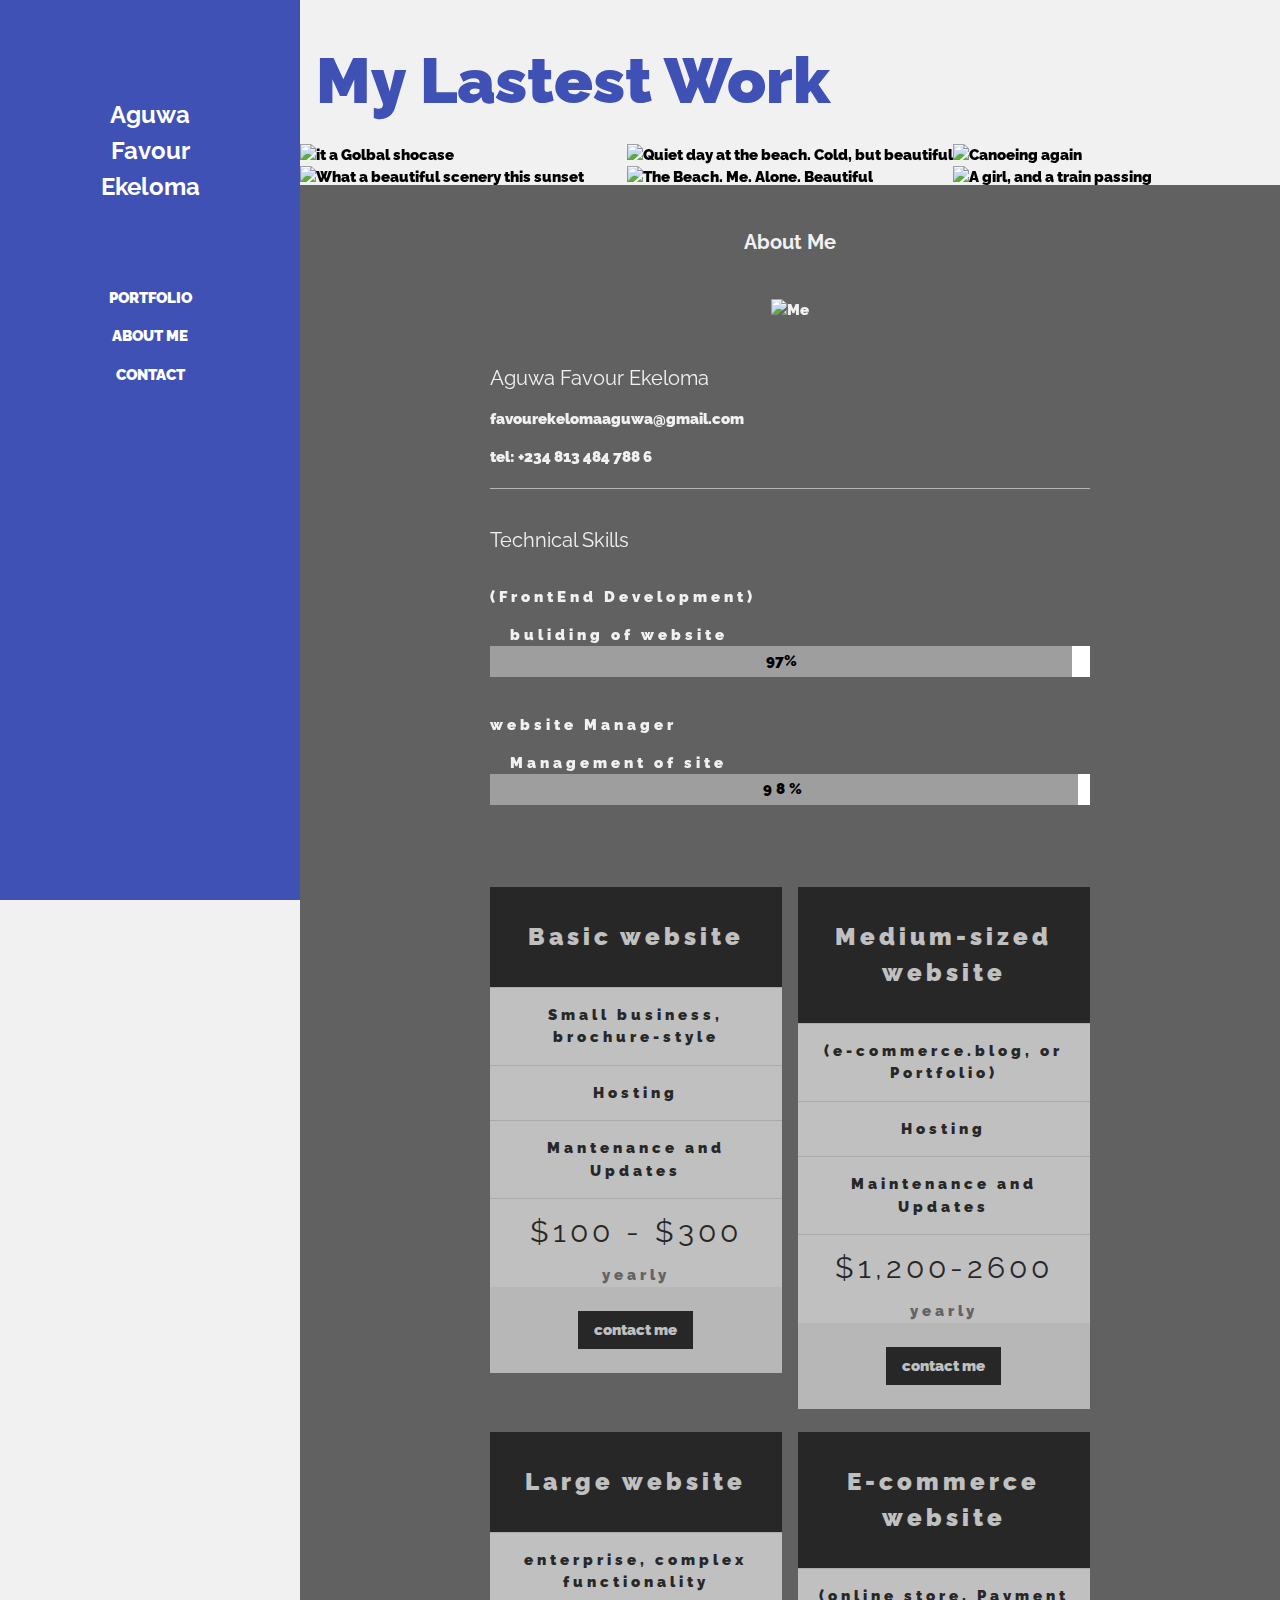
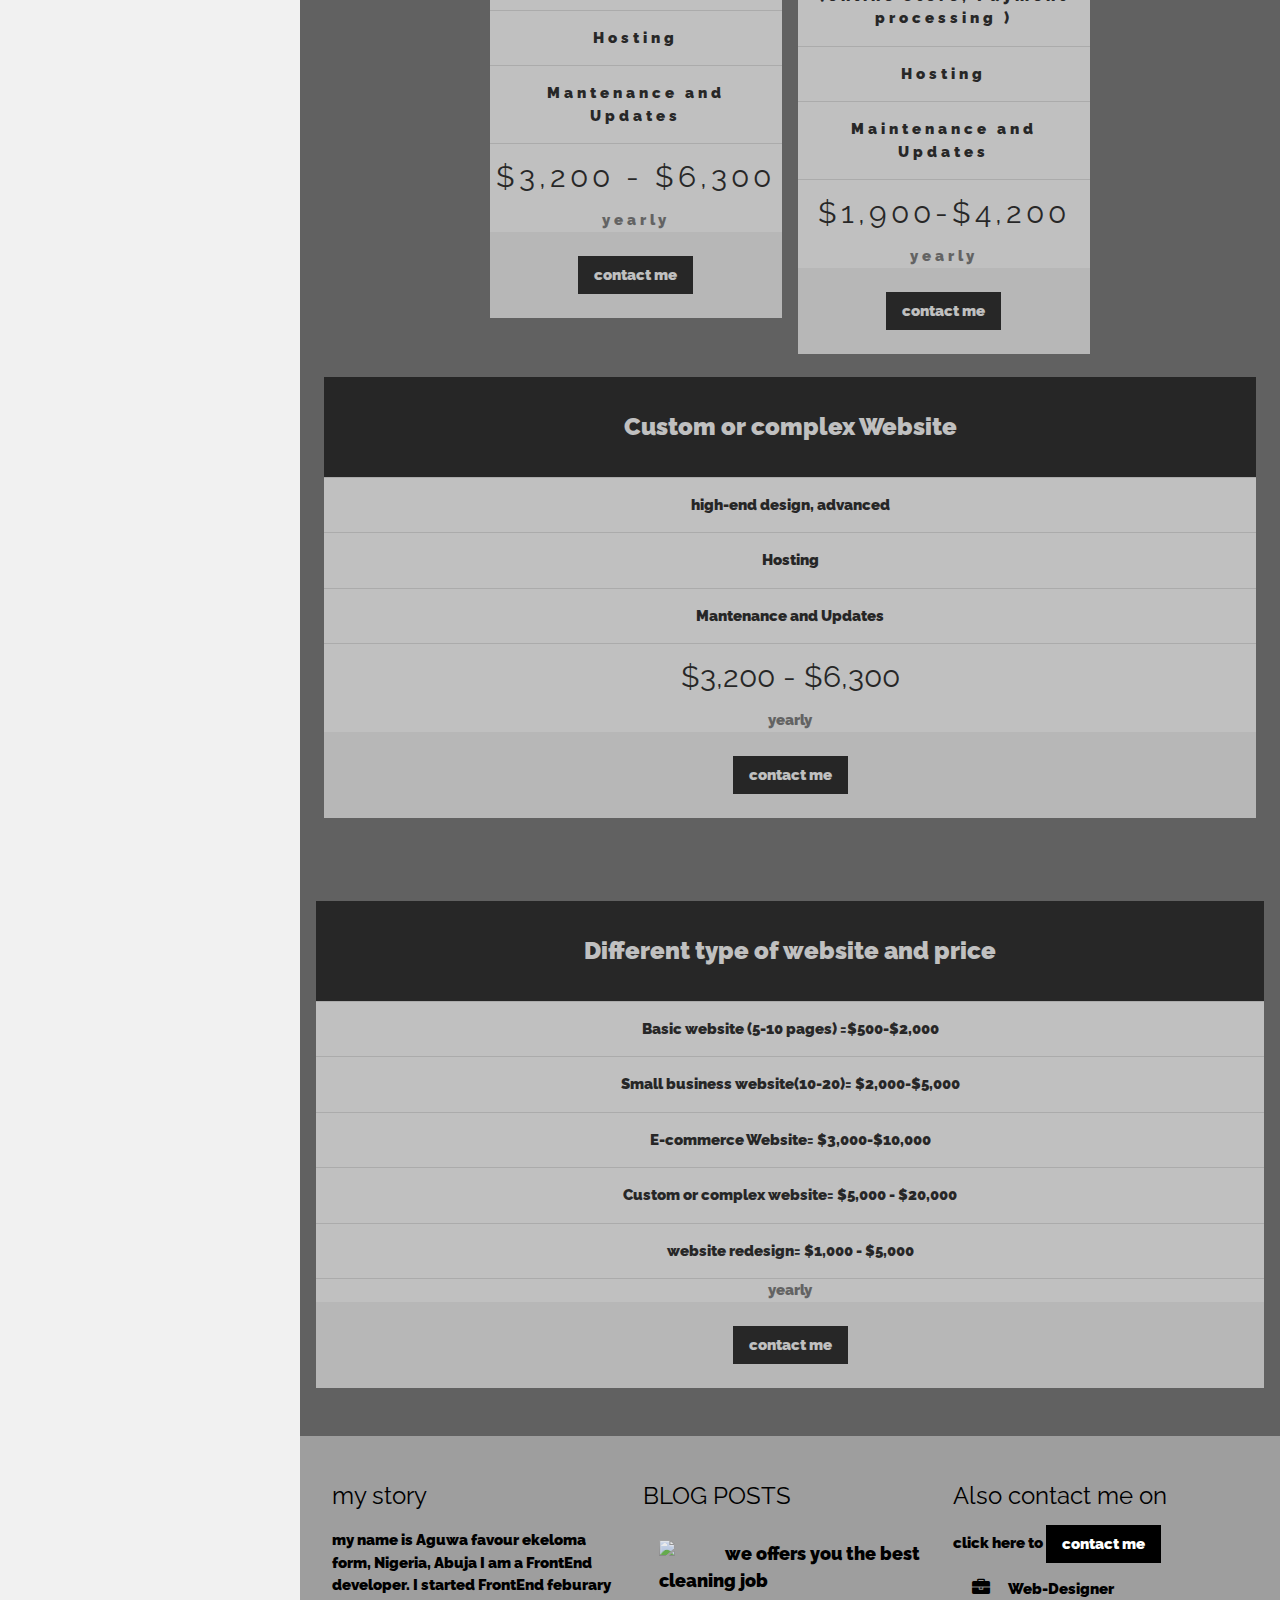
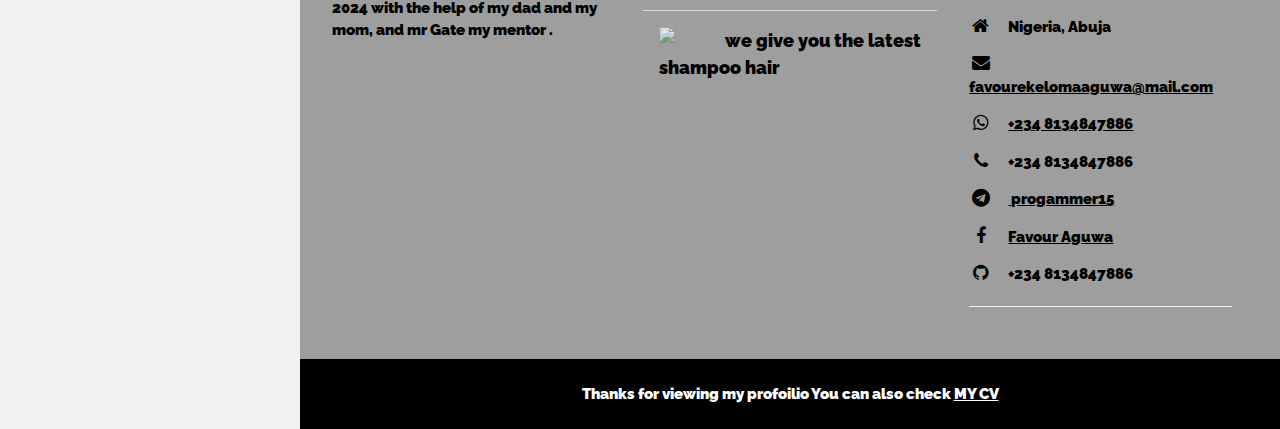
==== index.html @ bb5d7eca "My profile" ====
<!DOCTYPE html>
<html lang="en">
<head>
<title>Aguwa Favour Ekeloma Portfoloio </title>
<meta charset="UTF-8">
<meta name="viewport" content="width=device-width, initial-scale=1">
<link rel="stylesheet" href="https://www.w3schools.com/w3css/4/w3.css">
<link rel="stylesheet" href="https://fonts.googleapis.com/css?family=Raleway">
<link rel="stylesheet" href="https://fonts.googleapis.com/css?family=Tangerine">
<link rel="stylesheet" href="https://cdnjs.cloudflare.com/ajax/libs/font-awesome/4.7.0/css/font-awesome.min.css">

<link rel="stylesheet" href="index.css">
<link href="https://unpkg.com/aos@2.3.1/dist/aos.css" rel="stylesheet">
<style>
body,h1,h2,h3,h4,h5 {font-family: "Raleway", sans-serif}
.w3-third img{margin-bottom: -6px; opacity: 0.8; cursor: pointer}
.w3-third img:hover{opacity: 1}

</style>

</head>
<body class="w3-light-grey w3-content" style="max-width:1600px">

  <!-- Sidebar/menu -->
<section id="content">
  <nav class="w3-sidebar w3-bar-block w3-indigo w3-animate-left w3-text-white w3-collapse w3-top w3-center" data-aos="fade-right"
data-aos-offset="300"
data-aos-easing="ease-in-sine" style="z-index:3;width:300px;font-weight:bold" id="mySidebar"><br>
  <h3 class="w3-padding-64 w3-center w3-sofia"><b>Aguwa<br>Favour<br>Ekeloma <b></h3>
  <a href="javascript:void(0)" onclick="w3_close()" class="w3-bar-item w3-button w3-indigo w3-padding w3-hide-large">close</a>
  <a href="#" onclick="w3_close()" class="w3-bar-item w3-button">PORTFOLIO</a> 
  <a href="#about" onclick="w3_close()" class="w3-bar-item w3-button">ABOUT ME</a> 
  <a href="#contact" onclick="w3_close()" class="w3-bar-item w3-button">CONTACT</a>
</nav>

<!-- Top menu on small screens -->
<header class="w3-container w3-top w3-hide-large w3-indigo w3-xlarge w3-padding-16" data-aos="fade-up">
  <span class="w3-center w3-padding" s>Aguwa Favour Ekeloma</span>
  <a href="javascript:void(0)" class="w3-right w3-button w3-indigo" onclick="w3_open()">☰</a>
</header>

<!-- Overlay effect when opening sidebar on small screens -->
<div class="w3-overlay w3-hide-large w3-animate-opacity" onclick="w3_close()" style="cursor:pointer" title="close side menu" id="myOverlay"></div>

<!-- !PAGE CONTENT! -->
<div class="w3-main" style="margin-left:300px">

  <!-- Push down content on small screens --> 
  <div class="w3-hide-large" style="margin-top:83px"></div><br>
  <h1 class="w3-container w3-jumbo  " id="Showcase" style=" font-weight: 900; "> <b class="w3-text-indigo" data-aos="fade-up">My Lastest Work </b> </h1>
  <!-- Photo grid -->
  <div class="w3-row">
    <div class="w3-third">
      <img src="image/IMG_1115.jpg" data-aos="fade-up" style="width:100%" onclick="onClick(this)" alt="it a Golbal shocase ">
      <img src="image/IMG_1114.jpg" data-aos="fade-up" style="width:100%" onclick="onClick(this)" alt="What a beautiful scenery this sunset">
       </div>

    <div class="w3-third">
      <img src="image/IMG_1117.jpg" data-aos="fade-up" style="width:100%" onclick="onClick(this)" alt="Quiet day at the beach. Cold, but beautiful">
     <img src="image/IMG_1111.jpg"data-aos="fade-up" style="width:100%" onclick="onClick(this)" alt="The Beach. Me. Alone. Beautiful">
       <!-- <img src="image/IMG_8444.JPG" style="width:100%" onclick="onClick(this)" alt="Nature again.. At its finest!"> -->
    </div>
    
    <div class="w3-third">
      <img src="image/IMG_1116.jpg" data-aos="fade-up" style="width:100%" onclick="onClick(this)" alt="Canoeing again">
      <img src="image/IMG_1112.jpg" data-aos="fade-up" style="width:100%" onclick="onClick(this)" alt="A girl, and a train passing">
      <!-- <img src="/w3images/closegirl.jpg" style="width:100%" onclick="onClick(this)" alt="What a beautiful day!"> -->
    </div>
  </div>
 
  <!-- Modal for full size images on click-->
  <div id="modal01" class="w3-modal w3-black" style="padding-top:0" onclick="this.style.display='none'">
    <span class="w3-button w3-black w3-xlarge w3-display-topright">×</span>
    <div class="w3-modal-content w3-animate-zoom w3-center w3-transparent w3-padding-64">
      <img id="img01" class="w3-image">
      <p id="caption"></p>
    </div>
  </div>

  <!-- About section -->
  <div class="w3-container w3-dark-grey w3-center w3-text-light-grey w3-padding-32" id="about" data-aos="fade-up">
    <h4><b>About Me</b></h4>
    
    <img src="image/img_avatar.png" alt="Me" class="w3-image w3-padding-32" width="600" height="650" data-aos="fade-up">
    <div class="w3-content w3-justify" style="max-width:600px" data-aos="fade-up">
      <h4 data-aos="fade-up">Aguwa Favour Ekeloma</h4>
      <p> </p>
      <p data-aos="fade-up">favourekelomaaguwa@gmail.com</p>
      <p data-aos="fade-up">tel: +234 813 484 788 6</p>
      <hr class="w3-opacity">
      <h4 class="w3-padding-16"  data-aos="fade-up" >Technical Skills</h4>
      <p class="w3-wide"  data-aos="fade-up">(FrontEnd Development)</p>
            <span class="w3-wide" style="margin-left: 20px;"  data-aos="fade-up"> buliding of website</span>
      <div class="w3-white"  data-aos="fade-up">
        <div class="w3-container w3-padding-small w3-center w3-grey" style="width:97%"  data-aos="fade-up">97%</div>
      </div><br>
     


      <p class="w3-wide" data-aos="fade-up">website Manager</p>
      <span class="w3-wide" style="margin-left: 20px ;">Management of site<span>
      <div class="w3-white">
        <div class="w3-container w3-padding-small w3-center w3-grey" style="width:98%" data-aos="fade-up">98%</div>
      </div>
      <!-- <p><button class="w3-button w3-light-grey w3-padding-large w3-margin-top w3-margin-bottom">Download Resume</button></p>
      <hr class="w3-opacity"> -->

      <h4 class="w3-padding-16" data-aos="fade-up">How much I charge to manage a website</h4>
      <div class="w3-row-padding" style="margin:0 -16px">
        <div class="w3-half w3-margin-bottom">
          <ul class="w3-ul w3-white w3-center w3-opacity w3-hover-opacity-off">
            <li class="w3-black w3-xlarge w3-padding-32">Basic website </li>
            <li class="w3-padding-16">Small business, brochure-style</li>
            <li class="w3-padding-16">Hosting</li>
            <li class="w3-padding-16">Mantenance and Updates</li>
                         <h2>$100 - $300</h2>
              <span class="w3-opacity">yearly</span>
            </li>
            <li class="w3-light-grey w3-padding-24">
              <button  onclick="document.getElementById('id01').style.display='block'" class="w3-button w3-black"> contact me</button>
            </li>
          </ul>
        </div>
        
        <div class="w3-half">
          <ul class="w3-ul w3-white w3-center w3-opacity w3-hover-opacity-off">
            <li class="w3-black w3-xlarge w3-padding-32">Medium-sized website</li>
            <li class="w3-padding-16">(e-commerce.blog, or Portfolio) </li>
            <li class="w3-padding-16">Hosting</li>
            <li class="w3-padding-16">Maintenance and Updates</li>
          
              <h2>$1,200-2600 </h2>
              <span class="w3-opacity">yearly</span>
            </li>
            <li class="w3-light-grey w3-padding-24">
              <button  onclick="document.getElementById('id01').style.display='block'" class="w3-button w3-black"> contact me</button>
            </li>
          </ul>
        </div>
      </div>
     
      <div class="w3-row-padding" style="margin:0 -16px">
        
        <div class="w3-half w3-margin-bottom">
          <br>
          <ul class="w3-ul w3-white w3-center w3-opacity w3-hover-opacity-off">
            <li class="w3-black w3-xlarge w3-padding-32">Large website </li>
            <li class="w3-padding-16">enterprise, complex functionality</li>
            <li class="w3-padding-16">Hosting</li>
            <li class="w3-padding-16">Mantenance and Updates</li>
                         <h2>$3,200 - $6,300</h2>
              <span class="w3-opacity">yearly</span>
            </li>
            <li class="w3-light-grey w3-padding-24">
              <button  onclick="document.getElementById('id01').style.display='block'" class="w3-button w3-black"> contact me</button>
            </li>
          </ul>
        </div>

        <br>
        <div class="w3-half">
          <ul class="w3-ul w3-white w3-center w3-opacity w3-hover-opacity-off">
            <li class="w3-black w3-xlarge w3-padding-32">E-commerce website </li>
            <li class="w3-padding-16">(online store, Payment processing ) </li>
            <li class="w3-padding-16">Hosting</li>
            <li class="w3-padding-16">Maintenance and Updates</li>
          
              <h2>$1,900-$4,200 </h2>
              <span class="w3-opacity">yearly</span>
            </li>
            <li class="w3-light-grey w3-padding-24">
              <button  onclick="document.getElementById('id01').style.display='block'" class="w3-button w3-black"> contact me</button>
            </li>
          </ul>
        </div>
      </div>
    </div>
    <div class="w3-row-padding" style="margin:0 -16px">
        
      <div class="w3-container 3-margin-bottom">
        <br>
        <ul class="w3-ul w3-white w3-center w3-opacity w3-hover-opacity-off">
          <li class="w3-black w3-xlarge w3-padding-32">Custom or complex Website  </li>
          <li class="w3-padding-16">high-end design, advanced</li>
          <li class="w3-padding-16">Hosting</li>
          <li class="w3-padding-16">Mantenance and Updates</li>
                       <h2>$3,200 - $6,300</h2>
            <span class="w3-opacity">yearly</span>
          </li>
          <li class="w3-light-grey w3-padding-24">
            <button  onclick="document.getElementById('id01').style.display='block'" class="w3-button w3-black"> contact me</button>
          </li>
        </ul>
      </div>
      </div>

     <h4 class="w3-padding-16" data-aos="fade-up">How much I charge for website</h4>
  <div class="w3-row-padding w3-container" style="margin:0 -16px">
    <div class="w3- w3-margin-bottom">
      <ul class="w3-ul w3-white w3-center w3-opacity w3-hover-opacity-off">
        <li class="w3-black w3-xlarge w3-padding-32">Different type of website and price</li>
        <li class="w3-padding-16">Basic website (5-10 pages) =$500-$2,000 </li>
        <li class="w3-padding-16">Small business website(10-20)= $2,000-$5,000 </li>
        <li class="w3-padding-16">E-commerce Website= $3,000-$10,000</li>
        <li class="w3-padding-16">Custom or complex website= $5,000 - $20,000</li>
        <li class="w3-padding-16"> website redesign= $1,000 - $5,000</li>
                    
          <span class="w3-opacity">yearly</span>
        </li>
        <li class="w3-light-grey w3-padding-24">
          <button  onclick="document.getElementById('id01').style.display='block'" class="w3-button w3-black"> contact me</button>
        </li>
      </ul>
    </div>
    
   
  </div>
  </div>

 
 

 

  <!-- Footer -->
  <footer class="w3-container w3-padding-32 w3-grey">  
    <div class="w3-row-padding">
      <div class="w3-third">
        <h3>my story</h3>
        <p>my name is Aguwa favour ekeloma form, Nigeria, Abuja I am a FrontEnd developer. I started FrontEnd feburary 2024 with the help of my dad and my mom, and mr Gate my mentor .</p>      
      </div>
    
      <div class="w3-third">
        <h3>BLOG POSTS</h3>
        <ul class="w3-ul">
          <li class="w3-padding-16 w3-hover-black">
            <img src="image/IMG_1111.jpg" class="w3-left w3-margin-right" style="width:50px">
            <span class="w3-large">we offers you the best cleaning job </span><br>
            <span></span>
          </li>
          <li class="w3-padding-16 w3-hover-black">
            <img src="image/IMG_1112.jpg" class="w3-left w3-margin-right" style="width:50px">
            <span class="w3-large">we give you the latest shampoo hair</span><br>
            <span></span>
          </li> 
        </ul>
      </div>

      <div class="w3-third">
        <h3>Also contact me on </h3>
        <div class="w3-container" id="contact">
         
        
          <div id="id01" class="w3-modal w3-animate-opacity">
            <div class="w3-modal-content w3-card-4">
              <header class="w3-container w3-teal"> 
                <span onclick="document.getElementById('id01').style.display='none'" 
                class="w3-button w3-large w3-display-topright">&times;</span>
                <h2 class="w3-tangerine">Contact me here</h2>
              </header>
              <div class="container">
                <form action="">
                  <label for="fname">full Name</label>
                  <input type="text" id="fname" name="firstname" placeholder="full name..">
              
                  <label for="country">What i can offer you</label>
                  <select id="country" name="country">
                    <option value="australia">manage you website</option>
                    <option value="canada">Create one for </option>
                    <!-- <option value="usa"></option> -->
                  </select>
              
                 
                  <label for="subject">Subject</label>
                  <textarea id="subject" name="subject" placeholder="Write something.." style="height:200px"></textarea></form>
                  <!--  -->
                  <div class="dropdown">
                    <button onclick="myFunction()" class="dropbtn" >Message</button>
                    <div id="myDropdown" class="dropdown-content">
                      <a href="" >Telegram</a>
                      <a href="#home">whatsapp</a>
                      <a href="#about">facebook</a>
                      <a href="#contact">Instagram</a>
                    </div>
                  </div>
                  
              </div>
            
            
              </div>
          </div>
        </div>
          
          <span>click here to <button  onclick="document.getElementById('id01').style.display='block'" class="w3-button w3-black"> contact me</button> </span>
          <div class="w3-container">
            <p><i class="fa fa-briefcase fa-fw w3-margin-right w3-large "></i>Web-Designer</p>
            <p><i class="fa fa-home fa-fw w3-margin-right w3-large"></i>Nigeria, Abuja</p>
            <p><i class="fa fa-envelope fa-fw w3-margin-right w3-large"></i><a href="https://accounts.google.com/b/0/AddMailService" target="_blank">favourekelomaaguwa@mail.com</a></p>
            
            <p><i class="fa fa-whatsapp fa-fw w3-margin-right w3-large"></i><a href="https://web.whatsapp.com/< +2349160773214> " target="_blank">+234 8134847886</a></p>
            <p><i class="fa fa-phone fa-fw w3-margin-right w3-large "></i>+234 8134847886</p>
            <p><i class="fa fa-telegram fa-fw w3-margin-right w3-large "></i><a href="https://t.me/progammer15" target="_blank">
              progammer15</a></p>
            <p><i class=" fa fa-facebook fa-fw w3-margin-right w3-large "></i><a href="https://www.facebook.com/profile.php?id=61556534934246" target="_blank">Favour Aguwa</a></p>
            <p><i class=" fa fa-github fa-fw w3-margin-right w3-large "></i>+234 8134847886</p>
            <hr>
            </div>
      </div>
    </div>
  </footer>
  
  <div class="w3-black w3-center w3-padding-24">Thanks for viewing my profoilio You can also check <a href="cv.html" target="_blank" class="w3-hover-opacity" >MY CV</a></div>

</section>
<!-- End page content -->
</div>
<script src="https://unpkg.com/aos@2.3.1/dist/aos.js"></script>
<script>
// Script to open and close sidebar
function w3_open() {
  document.getElementById("mySidebar").style.display = "block";
  document.getElementById("myOverlay").style.display = "block";
}
 
function w3_close() {
  document.getElementById("mySidebar").style.display = "none";
  document.getElementById("myOverlay").style.display = "none";
}

// Modal Image Gallery
function onClick(element) {
  document.getElementById("img01").src = element.src;
  document.getElementById("modal01").style.display = "block";
  var captionText = document.getElementById("caption");
  captionText.innerHTML = element.alt;
}
AOS.init();
function myFunction() {
  document.getElementById("myDropdown").classList.toggle("show");
}

window.onclick = function(event) {
  if (!event.target.matches('.dropbtn')) {
    var dropdowns = document.getElementsByClassName("dropdown-content");
    var i;
    for (i = 0; i < dropdowns.length; i++) {
      var openDropdown = dropdowns[i];
      if (openDropdown.classList.contains('show')) {
        openDropdown.classList.remove('show');
      }
    }
  }
}

</script>


</body>
</html>
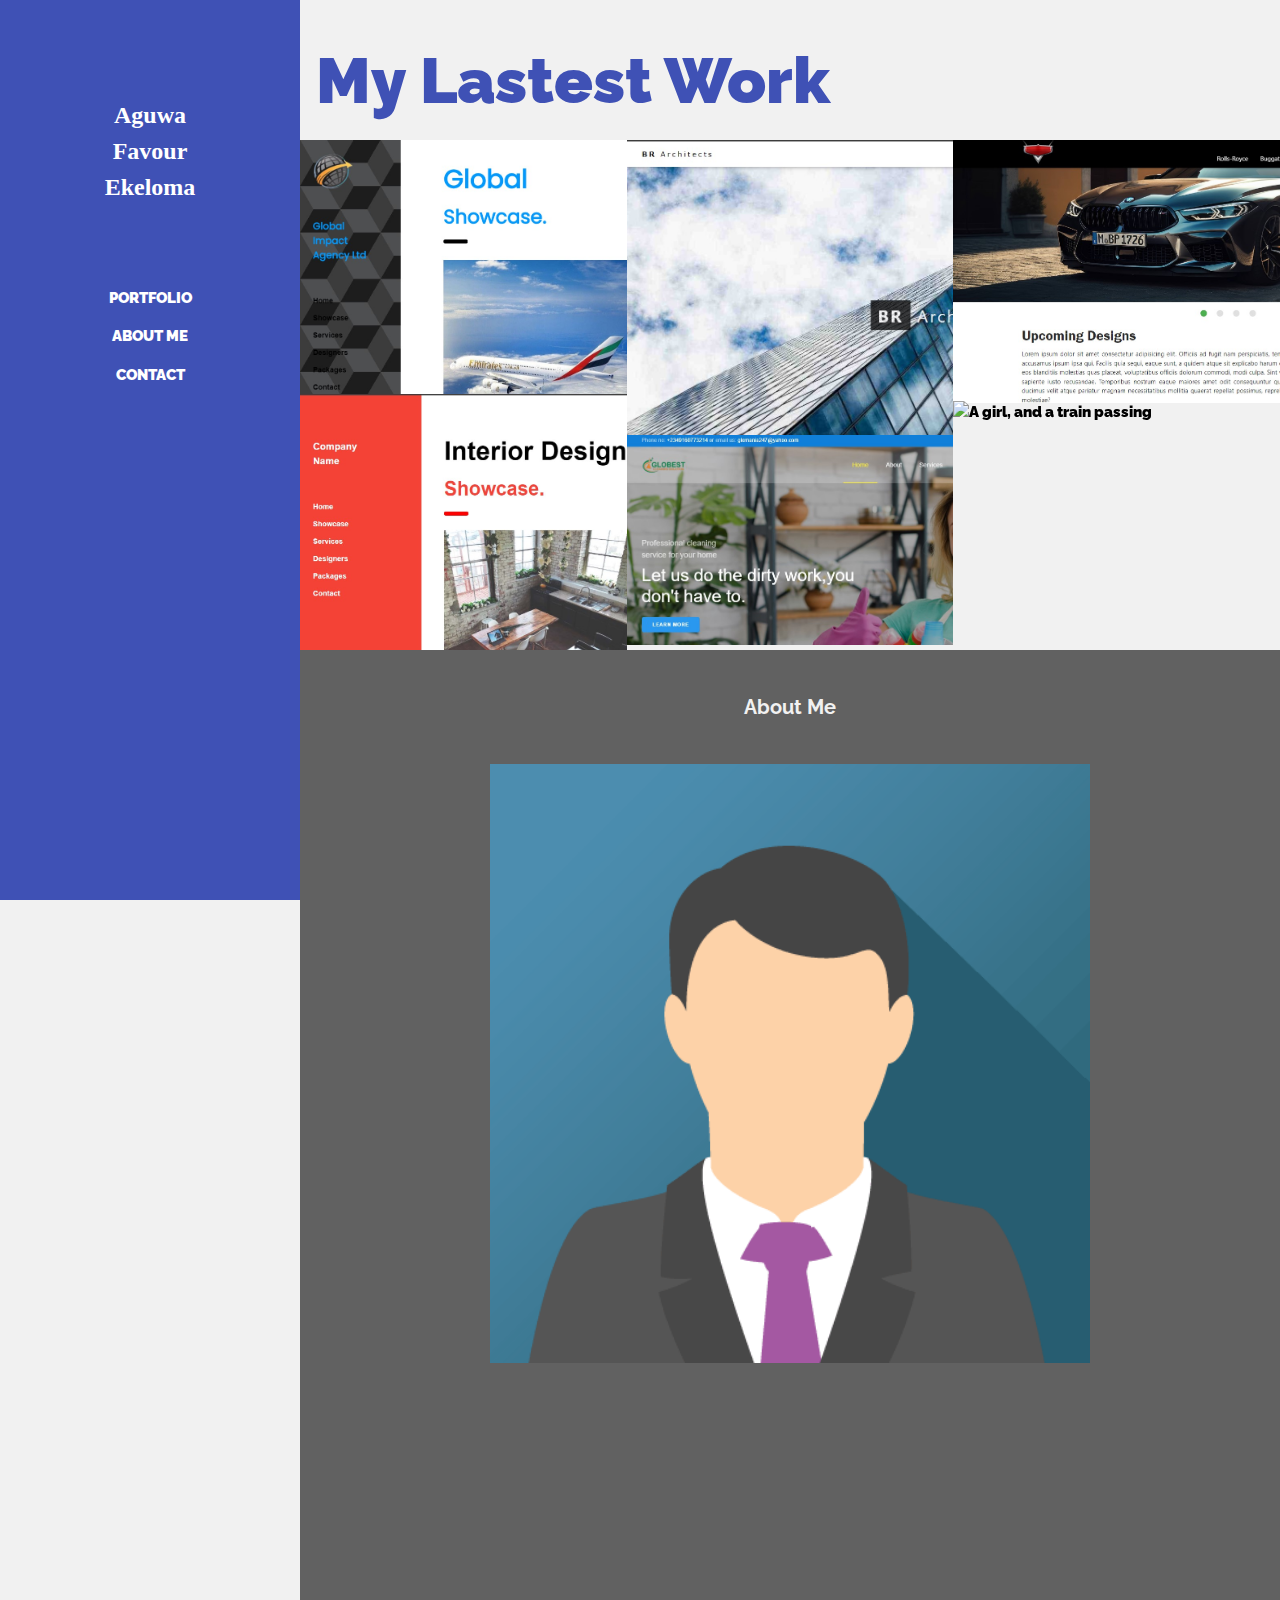
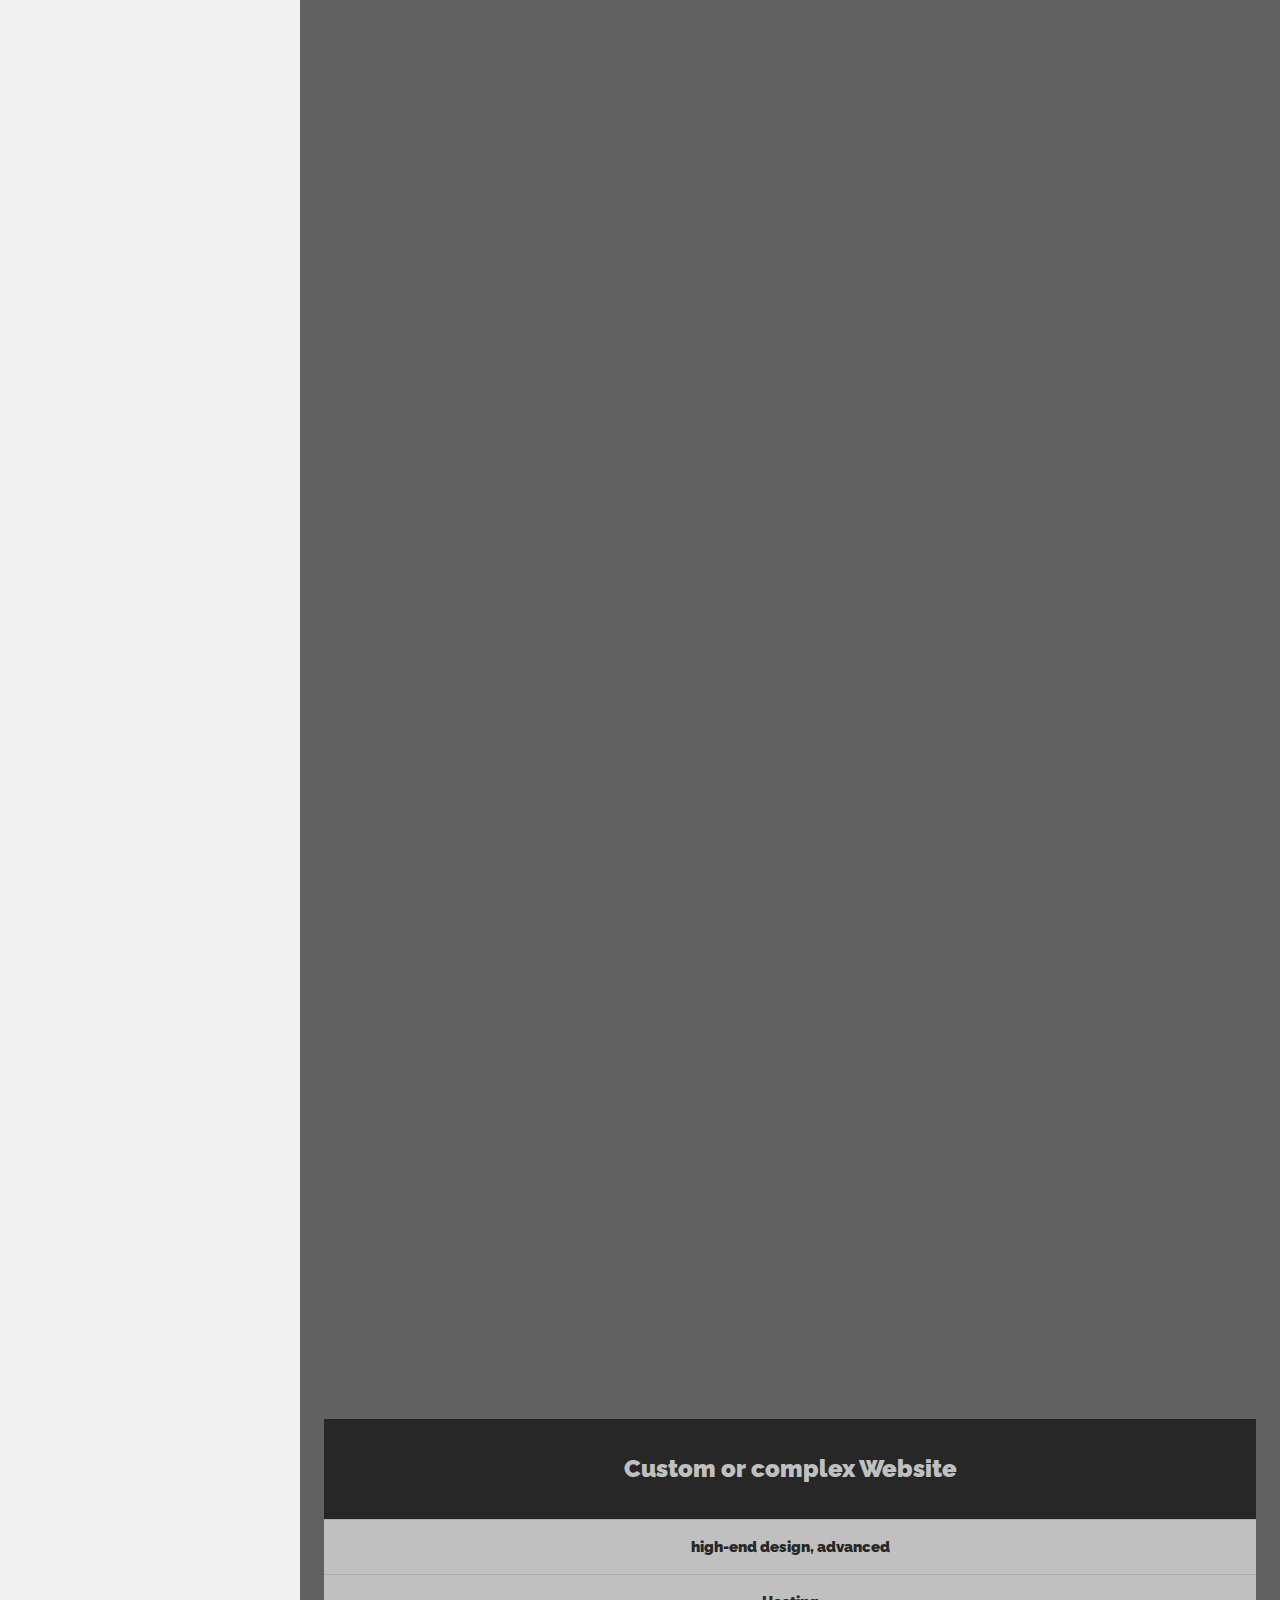
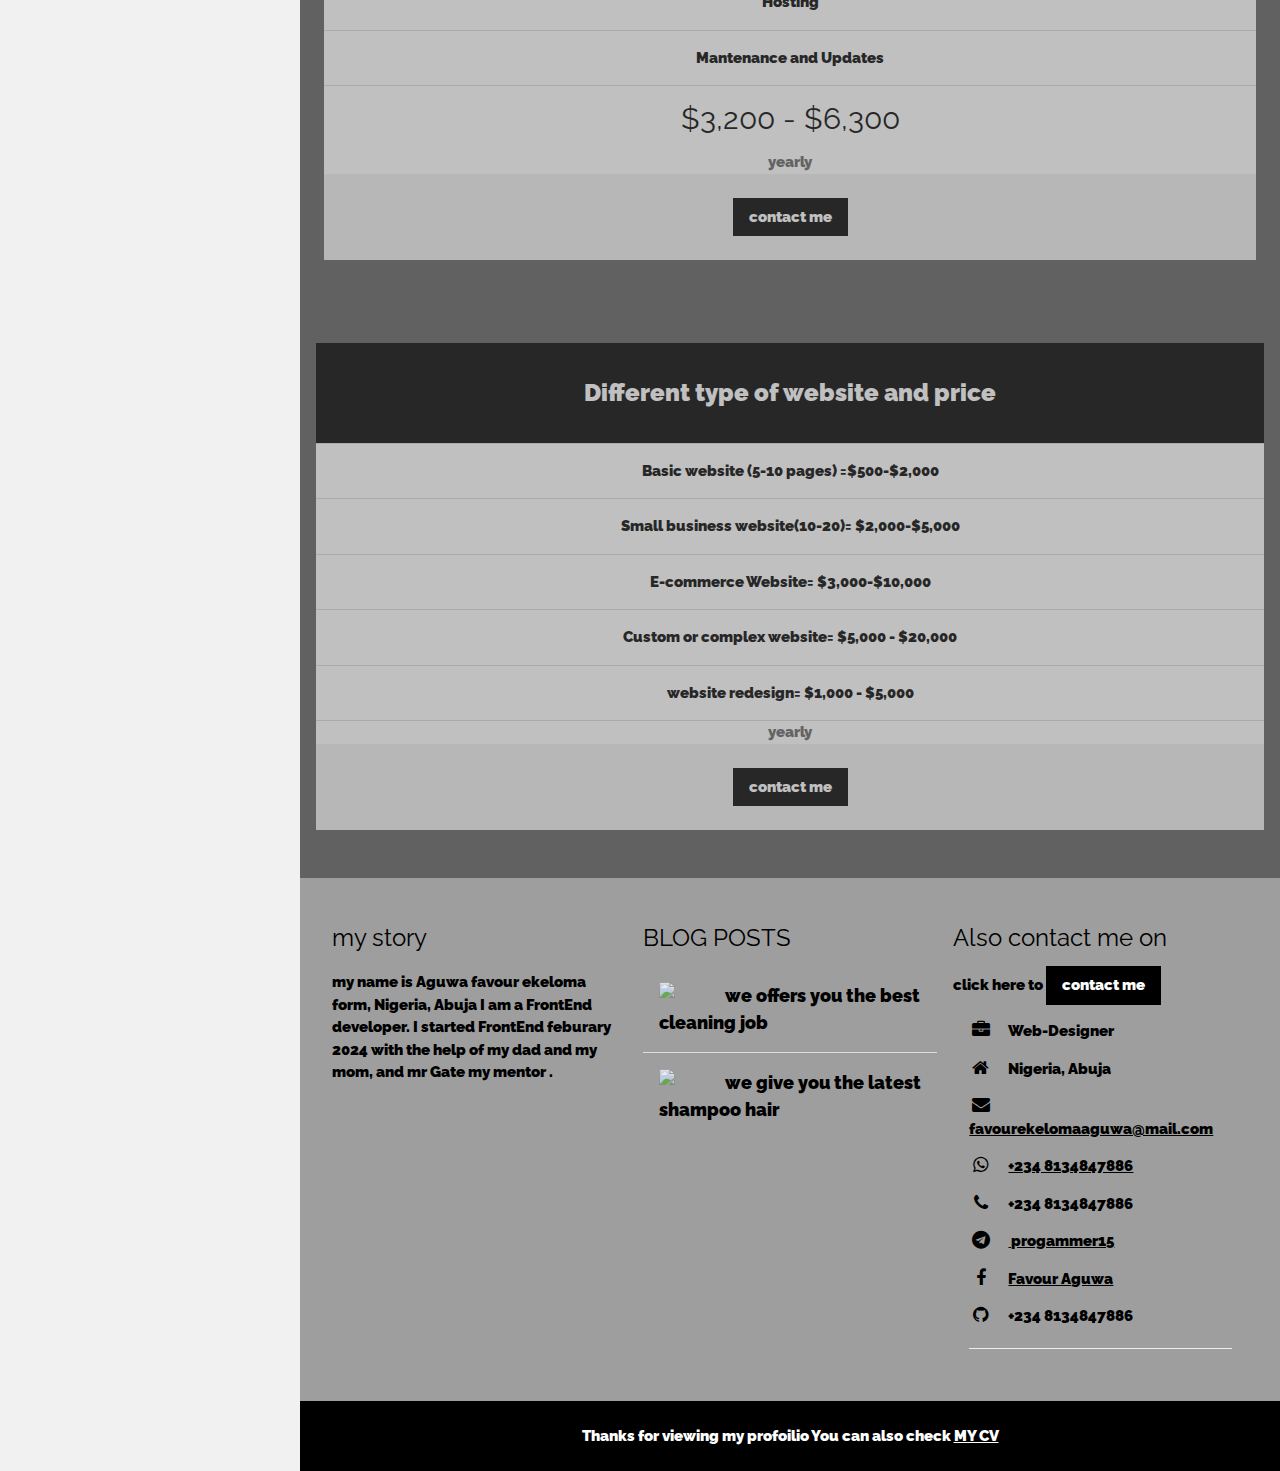
==== commit 3a357820: "Add files via upload" ====
--- a/index.html
+++ b/index.html
@@ -51,18 +51,18 @@
   <!-- Photo grid -->
   <div class="w3-row">
     <div class="w3-third">
-      <img src="image/IMG_1115.jpg" data-aos="fade-up" style="width:100%" onclick="onClick(this)" alt="it a Golbal shocase ">
-      <img src="image/IMG_1114.jpg" data-aos="fade-up" style="width:100%" onclick="onClick(this)" alt="What a beautiful scenery this sunset">
+      <img src="IMG_1115.jpg" data-aos="fade-up" style="width:100%" onclick="onClick(this)" alt="it a Golbal shocase ">
+      <img src="IMG_1114.jpg" data-aos="fade-up" style="width:100%" onclick="onClick(this)" alt="What a beautiful scenery this sunset">
        </div>
 
     <div class="w3-third">
-      <img src="image/IMG_1117.jpg" data-aos="fade-up" style="width:100%" onclick="onClick(this)" alt="Quiet day at the beach. Cold, but beautiful">
-     <img src="image/IMG_1111.jpg"data-aos="fade-up" style="width:100%" onclick="onClick(this)" alt="The Beach. Me. Alone. Beautiful">
+      <img src="IMG_1117.jpg" data-aos="fade-up" style="width:100%" onclick="onClick(this)" alt="Quiet day at the beach. Cold, but beautiful">
+     <img src="IMG_1111.jpg"data-aos="fade-up" style="width:100%" onclick="onClick(this)" alt="The Beach. Me. Alone. Beautiful">
        <!-- <img src="image/IMG_8444.JPG" style="width:100%" onclick="onClick(this)" alt="Nature again.. At its finest!"> -->
     </div>
     
     <div class="w3-third">
-      <img src="image/IMG_1116.jpg" data-aos="fade-up" style="width:100%" onclick="onClick(this)" alt="Canoeing again">
+      <img src="IMG_1116.jpg" data-aos="fade-up" style="width:100%" onclick="onClick(this)" alt="Canoeing again">
       <img src="image/IMG_1112.jpg" data-aos="fade-up" style="width:100%" onclick="onClick(this)" alt="A girl, and a train passing">
       <!-- <img src="/w3images/closegirl.jpg" style="width:100%" onclick="onClick(this)" alt="What a beautiful day!"> -->
     </div>
@@ -81,7 +81,7 @@
   <div class="w3-container w3-dark-grey w3-center w3-text-light-grey w3-padding-32" id="about" data-aos="fade-up">
     <h4><b>About Me</b></h4>
     
-    <img src="image/img_avatar.png" alt="Me" class="w3-image w3-padding-32" width="600" height="650" data-aos="fade-up">
+    <img src="img_avatar.png" alt="Me" class="w3-image w3-padding-32" width="600" height="650" data-aos="fade-up">
     <div class="w3-content w3-justify" style="max-width:600px" data-aos="fade-up">
       <h4 data-aos="fade-up">Aguwa Favour Ekeloma</h4>
       <p> </p>
--- a/index.css
+++ b/index.css
@@ -0,0 +1,225 @@
+
+
+.dropbtn {
+  background-color: #3498DB;
+  color: white;
+  padding: 16px;
+  font-size: 16px;
+  border: none;
+  cursor: pointer;
+}
+
+.dropbtn:hover, .dropbtn:focus {
+  background-color: #2980B9;
+}
+
+.dropdown {
+  position: relative;
+  display: inline-block;
+}
+
+.dropdown-content {
+  display: none;
+  position: absolute;
+  background-color: #f1f1f1;
+  min-width: 160px;
+  overflow: auto;
+  box-shadow: 0px 8px 16px 0px rgba(0,0,0,0.2);
+  z-index: 1;
+}
+
+.dropdown-content a {
+  color: black;
+  padding: 12px 16px;
+  text-decoration: none;
+  display: block;
+}
+
+.dropdown a:hover {background-color: #ddd;}
+
+.show {display: block;}
+.w3-sofia {
+  font-family: Sofia, cursive;
+}
+  .w3-tangerine {
+    font-family: 'Tangerine', serif;
+  } 
+.container8 {
+  max-width: 400px;
+  background: #F8F9FD;
+  background: linear-gradient(0deg, rgb(255, 255, 255) 0%, rgb(244, 247, 251) 100%);
+  border-radius: 40px;
+  padding: 25px 35px;
+  border: 5px solid rgb(255, 255, 255);
+  box-shadow: rgba(133, 189, 215, 0.8784313725) 0px 30px 30px -20px;
+  margin: 20px;
+}
+
+.heading {
+  text-align: center;
+  font-weight: bolder;
+  font-size: 30px;
+  color: rgb(16, 137, 211);
+}
+
+.form {
+  margin-top: 20px;
+}
+
+.form .input {
+  width: 100%;
+  background: white;
+  border: none;
+  padding: 15px 20px;
+  border-radius: 20px;
+  margin-top: 15px;
+  box-shadow: #cff0ff 0px 10px 10px -5px;
+  border-inline: 2px solid transparent;
+}
+
+.form .input::-moz-placeholder {
+  color: rgb(170, 170, 170);
+}
+
+.form .input::placeholder {
+  color: rgb(170, 170, 170);
+}
+
+.form .input:focus {
+  outline: none;
+  border-inline: 2px solid #12B1D1;
+}
+
+.form .forgot-password {
+  display: block;
+  margin-top: 10px;
+  margin-left: 10px;
+}
+
+.form .forgot-password a {
+  font-size: 11px;
+  
+  text-decoration: none;
+}
+
+.form .login-button {
+  display: block;
+  width: 100%;
+  font-weight: bold;
+  background: linear-gradient(45deg, rgb(16, 137, 211) 0%, rgb(18, 177, 209) 100%);
+  color: white;
+  padding-block: 15px;
+  margin: 20px auto;
+  border-radius: 20px;
+  box-shadow: rgba(133, 189, 215, 0.8784313725) 0px 20px 10px -15px;
+  border: none;
+  transition: all 0.2s ease-in-out;
+}
+
+.form .login-button:hover {
+  transform: scale(1.03);
+  box-shadow: rgba(133, 189, 215, 0.8784313725) 0px 23px 10px -20px;
+}
+
+.form .login-button:active {
+  transform: scale(0.95);
+  box-shadow: rgba(133, 189, 215, 0.8784313725) 0px 15px 10px -10px;
+}
+
+.social-account-container {
+  margin-top: 25px;
+}
+
+.social-account-container .title {
+  display: block;
+  text-align: center;
+  font-size: 10px;
+  color: rgb(170, 170, 170);
+}
+
+.social-account-container .social-accounts {
+  width: 100%;
+  display: flex;
+  justify-content: center;
+  gap: 15px;
+  margin-top: 5px;
+}
+
+.social-account-container .social-accounts .social-button {
+  background: linear-gradient(45deg, rgb(0, 0, 0) 0%, rgb(112, 112, 112) 100%);
+  border: 5px solid white;
+  padding: 5px;
+  border-radius: 50%;
+  width: 40px;
+  aspect-ratio: 1;
+  display: grid;
+  place-content: center;
+  box-shadow: rgba(133, 189, 215, 0.8784313725) 0px 12px 10px -8px;
+  transition: all 0.2s ease-in-out;
+}
+
+.social-account-container .social-accounts .social-button .svg {
+  fill: white;
+  margin: auto;
+}
+
+.social-account-container .social-accounts .social-button:hover {
+  transform: scale(1.2);
+}
+
+.social-account-container .social-accounts .social-button:active {
+  transform: scale(0.9);
+}
+
+.agreement {
+  display: block;
+  text-align: center;
+  margin-top: 15px;
+}
+
+.agreement a {
+  text-decoration: none;
+   font-size: 9px;
+}
+.footer {
+  height: 10%;
+  position: fixed;
+  left: 0;
+  bottom: 0;
+  width: 100%;
+  /* background-color: red; */
+  color: white;
+  text-align: center;}
+
+  body {font-family: Arial, Helvetica, sans-serif;}
+* {box-sizing: border-box;}
+
+input[type=text], select, textarea {
+  width: 100%;
+  padding: 12px;
+  border: 1px solid #ccc;
+  border-radius: 4px;
+  box-sizing: border-box;
+  margin-top: 6px;
+  margin-bottom: 16px;
+  resize: vertical;
+}
+
+input[type=submit] {
+  background-color: #04AA6D;
+  color: white;
+  padding: 12px 20px;
+  border: none;
+  border-radius: 4px;
+  cursor: pointer;
+}
+
+input[type=submit]:hover {
+  background-color: #45a049;
+}
+
+.container {
+  border-radius: 5px;
+  background-color: #f2f2f2;
+  padding: 20px;
+}